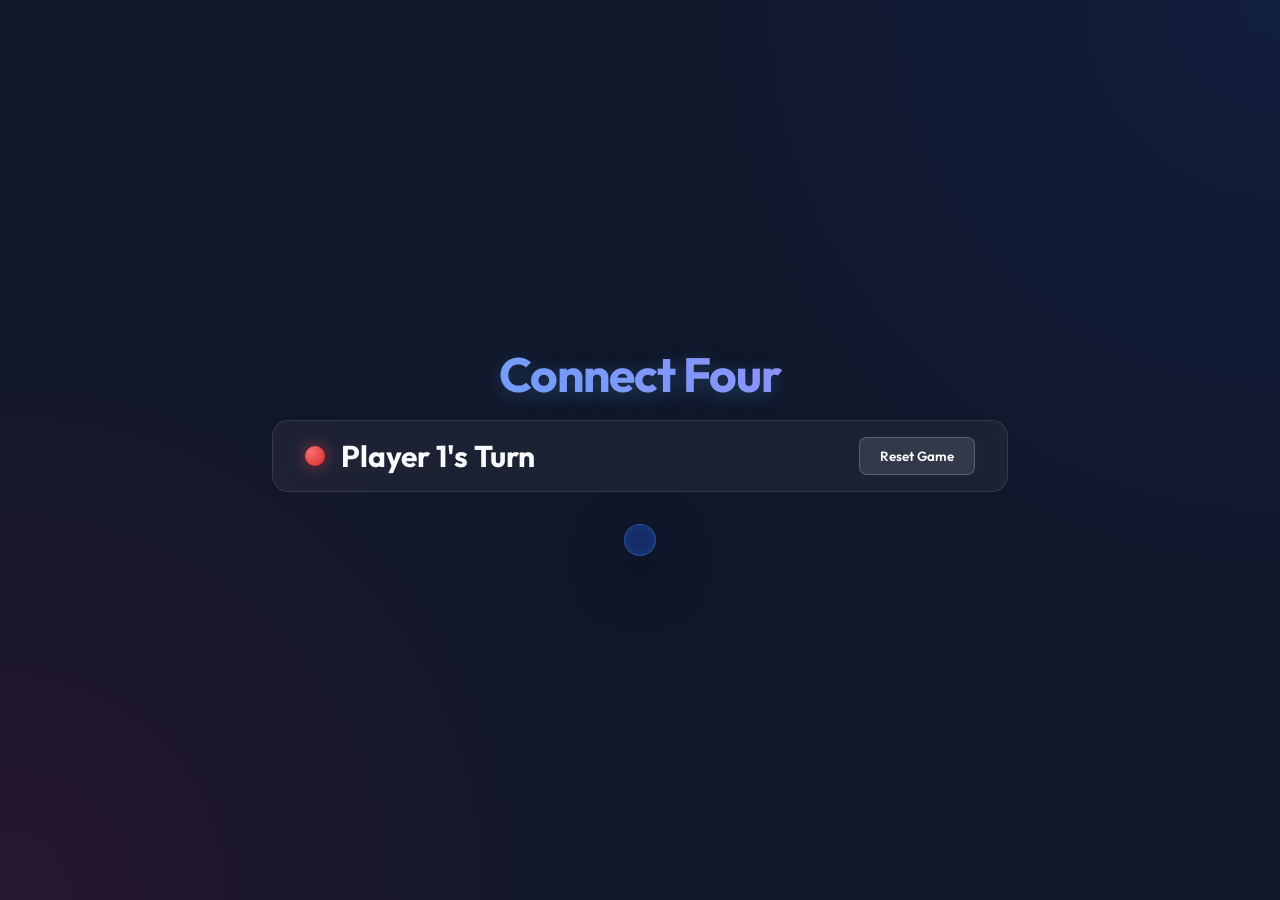
==== web_based/index.html @ a7fb1b5a "creating a similar version but in web. creating index.html and style.css. created a frontend" ====
<!DOCTYPE html>
<html lang="en">
<head>
    <meta charset="UTF-8">
    <meta name="viewport" content="width=device-width, initial-scale=1.0">
    <title>Connect Four</title>
    <meta name="description" content="A modern, web-based Connect Four game.">
    <link href="https://fonts.googleapis.com/css2?family=Outfit:wght@400;600;800&display=swap" rel="stylesheet">
    <link rel="stylesheet" href="style.css">
</head>
<body>
    <div class="game-container">
        <header>
            <h1>Connect Four</h1>
            <div class="status-panel">
                <div class="player-turn active red-turn" id="turn-indicator">
                    <span class="disc-indicator"></span>
                    <h2 id="turn-text">Player 1's Turn</h2>
                </div>
                <button id="reset-btn" class="modern-btn">Reset Game</button>
            </div>
        </header>

        <main class="board-wrapper">
            <div id="game-board" class="game-board">
                <!-- Columns and cells will be generated by JS -->
            </div>
        </main>
        
        <div id="win-modal" class="modal hidden">
            <div class="modal-content">
                <h2 id="win-message">Player 1 Wins!</h2>
                <button id="play-again-btn" class="modern-btn primary">Play Again</button>
            </div>
        </div>
    </div>
    <script src="app.js"></script>
</body>
</html>
---- web_based/style.css ----
:root {
    --bg-color: #0f172a;
    --board-bg: rgba(30, 64, 175, 0.4);
    --board-border: rgba(59, 130, 246, 0.5);
    
    --cell-empty: #0f172a;
    --cell-border: rgba(255, 255, 255, 0.1);
    
    --p1-color: #ef4444;
    --p1-gradient: radial-gradient(circle at 30% 30%, #f87171, #dc2626);
    --p1-shadow: 0 0 15px rgba(239, 68, 68, 0.6);
    
    --p2-color: #eab308;
    --p2-gradient: radial-gradient(circle at 30% 30%, #fde047, #ca8a04);
    --p2-shadow: 0 0 15px rgba(234, 179, 8, 0.6);
    
    --text-main: #f8fafc;
    --font-main: 'Outfit', sans-serif;
}

* {
    box-sizing: border-box;
    margin: 0;
    padding: 0;
}

body {
    background-color: var(--bg-color);
    color: var(--text-main);
    font-family: var(--font-main);
    min-height: 100vh;
    display: flex;
    justify-content: center;
    align-items: center;
    overflow: hidden;
    background-image: radial-gradient(circle at top right, rgba(30,58,138,0.2) 0%, transparent 40%),
                      radial-gradient(circle at bottom left, rgba(131,24,67,0.2) 0%, transparent 40%);
}

.game-container {
    display: flex;
    flex-direction: column;
    align-items: center;
    gap: 2rem;
    padding: 2rem;
    width: 100%;
    max-width: 800px;
}

header {
    text-align: center;
    width: 100%;
}

h1 {
    font-size: 3rem;
    margin-bottom: 1rem;
    letter-spacing: -1px;
    background: linear-gradient(90deg, #60a5fa, #a78bfa);
    -webkit-background-clip: text;
    -webkit-text-fill-color: transparent;
    text-shadow: 0 4px 20px rgba(96, 165, 250, 0.3);
}

.status-panel {
    display: flex;
    justify-content: space-between;
    align-items: center;
    background: rgba(255, 255, 255, 0.05);
    padding: 1rem 2rem;
    border-radius: 16px;
    backdrop-filter: blur(10px);
    border: 1px solid rgba(255, 255, 255, 0.1);
}

.player-turn {
    display: flex;
    align-items: center;
    gap: 1rem;
    font-size: 1.25rem;
    font-weight: 600;
}

.disc-indicator {
    width: 20px;
    height: 20px;
    border-radius: 50%;
    transition: all 0.3s ease;
}

.red-turn .disc-indicator {
    background: var(--p1-gradient);
    box-shadow: var(--p1-shadow);
}

.yellow-turn .disc-indicator {
    background: var(--p2-gradient);
    box-shadow: var(--p2-shadow);
}

.modern-btn {
    background: rgba(255, 255, 255, 0.1);
    color: white;
    border: 1px solid rgba(255, 255, 255, 0.2);
    padding: 10px 20px;
    border-radius: 8px;
    font-family: var(--font-main);
    font-weight: 600;
    cursor: pointer;
    transition: all 0.2s ease;
}

.modern-btn:hover {
    background: rgba(255, 255, 255, 0.2);
    transform: translateY(-2px);
}

.modern-btn.primary {
    background: #3b82f6;
    border-color: #2563eb;
}

.modern-btn.primary:hover {
    background: #2563eb;
}

.game-board {
    display: flex;
    gap: 10px;
    background: var(--board-bg);
    padding: 15px;
    border-radius: 20px;
    backdrop-filter: blur(12px);
    border: 1px solid var(--board-border);
    box-shadow: 0 20px 50px rgba(0, 0, 0, 0.5), 
                inset 0 0 20px rgba(59, 130, 246, 0.2);
}

.column {
    display: flex;
    flex-direction: column;
    gap: 10px;
    cursor: pointer;
    padding: 5px;
    border-radius: 40px;
    transition: background 0.3s;
}

.column:hover {
    background: rgba(255, 255, 255, 0.05);
}

.cell {
    width: 70px;
    height: 70px;
    background: var(--cell-empty);
    border-radius: 50%;
    position: relative;
    box-shadow: inset 0 5px 10px rgba(0,0,0,0.6),
                inset 0 -2px 5px rgba(255,255,255,0.1);
    display: flex;
    justify-content: center;
    align-items: center;
}

.disc {
    width: 60px;
    height: 60px;
    border-radius: 50%;
    transform: scale(0);
    transition: transform 0.4s cubic-bezier(0.175, 0.885, 0.32, 1.275), background 0.3s ease;
}

.disc.p1 {
    background: var(--p1-gradient);
    box-shadow: var(--p1-shadow);
    transform: scale(1);
}

.disc.p2 {
    background: var(--p2-gradient);
    box-shadow: var(--p2-shadow);
    transform: scale(1);
}

.modal {
    position: fixed;
    inset: 0;
    background: rgba(0, 0, 0, 0.8);
    backdrop-filter: blur(8px);
    display: flex;
    justify-content: center;
    align-items: center;
    z-index: 100;
    opacity: 1;
    transition: opacity 0.3s ease;
}

.modal.hidden {
    opacity: 0;
    pointer-events: none;
}

.modal-content {
    background: rgba(30, 41, 59, 0.9);
    padding: 3rem;
    border-radius: 24px;
    border: 1px solid rgba(255, 255, 255, 0.1);
    text-align: center;
    transform: scale(1);
    transition: transform 0.3s cubic-bezier(0.34, 1.56, 0.64, 1);
}

.modal.hidden .modal-content {
    transform: scale(0.9);
}

#win-message {
    font-size: 2.5rem;
    margin-bottom: 2rem;
    text-shadow: 0 0 20px rgba(255,255,255,0.2);
}

/* Responsive adjustments */
@media (max-width: 700px) {
    .cell {
        width: 45px;
        height: 45px;
    }
    .disc {
        width: 38px;
        height: 38px;
    }
    h1 { font-size: 2rem; }
    .status-panel { flex-direction: column; gap: 1rem; }
}
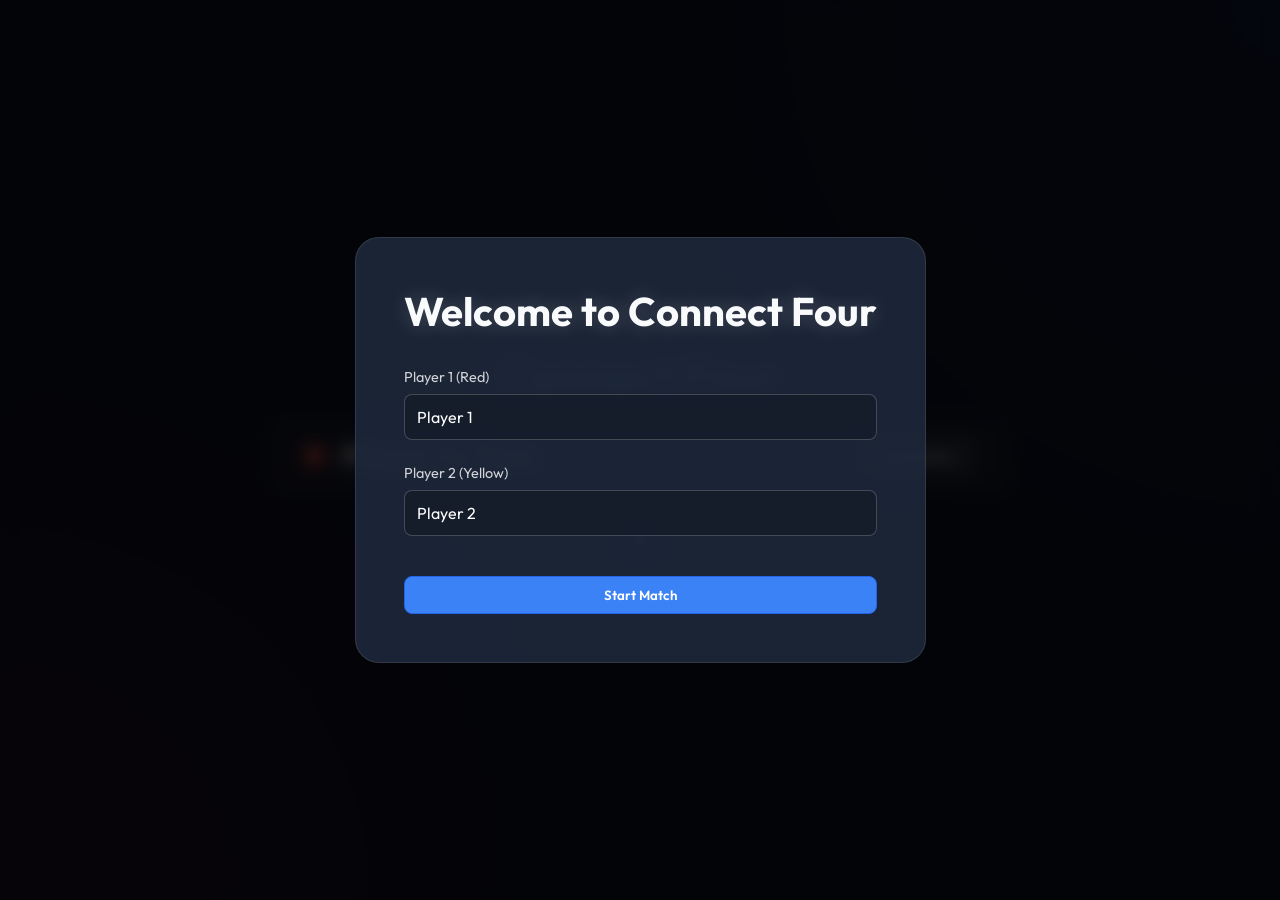
==== commit 33ccc72f: "implementing the save result in txt" ====
--- a/web_based/index.html
+++ b/web_based/index.html
@@ -27,9 +27,26 @@
             </div>
         </main>
         
+        <!-- Start Modal (asks for names) -->
+        <div id="start-modal" class="modal">
+            <div class="modal-content">
+                <h2 id="win-message" style="margin-bottom: 2rem; font-size: 2.5rem; text-shadow: 0 0 20px rgba(255,255,255,0.2);">Welcome to Connect Four</h2>
+                <div class="input-group">
+                    <label for="p1-name">Player 1 (Red)</label>
+                    <input type="text" id="p1-name" placeholder="Enter Name" value="Player 1">
+                </div>
+                <div class="input-group">
+                    <label for="p2-name">Player 2 (Yellow)</label>
+                    <input type="text" id="p2-name" placeholder="Enter Name" value="Player 2">
+                </div>
+                <button id="start-btn" class="modern-btn primary" style="width: 100%; margin-top: 1rem;">Start Match</button>
+            </div>
+        </div>
+
+        <!-- Win/Draw Modal -->
         <div id="win-modal" class="modal hidden">
             <div class="modal-content">
-                <h2 id="win-message">Player 1 Wins!</h2>
+                <h2 id="end-message">Player 1 Wins!</h2>
                 <button id="play-again-btn" class="modern-btn primary">Play Again</button>
             </div>
         </div>
--- a/web_based/style.css
+++ b/web_based/style.css
@@ -209,16 +209,44 @@
     text-align: center;
     transform: scale(1);
     transition: transform 0.3s cubic-bezier(0.34, 1.56, 0.64, 1);
+    min-width: 350px;
 }
 
 .modal.hidden .modal-content {
     transform: scale(0.9);
 }
 
-#win-message {
+#end-message {
     font-size: 2.5rem;
     margin-bottom: 2rem;
     text-shadow: 0 0 20px rgba(255,255,255,0.2);
+}
+
+/* Added inputs for player names */
+.input-group {
+    margin-bottom: 1.5rem;
+    text-align: left;
+}
+.input-group label {
+    display: block;
+    margin-bottom: 0.5rem;
+    color: rgba(255,255,255,0.8);
+    font-size: 0.9rem;
+}
+.input-group input {
+    width: 100%;
+    padding: 12px;
+    border-radius: 8px;
+    background: rgba(0,0,0,0.2);
+    border: 1px solid rgba(255,255,255,0.2);
+    color: white;
+    font-family: var(--font-main);
+    font-size: 1rem;
+    outline: none;
+    transition: border-color 0.3s;
+}
+.input-group input:focus {
+    border-color: #3b82f6;
 }
 
 /* Responsive adjustments */
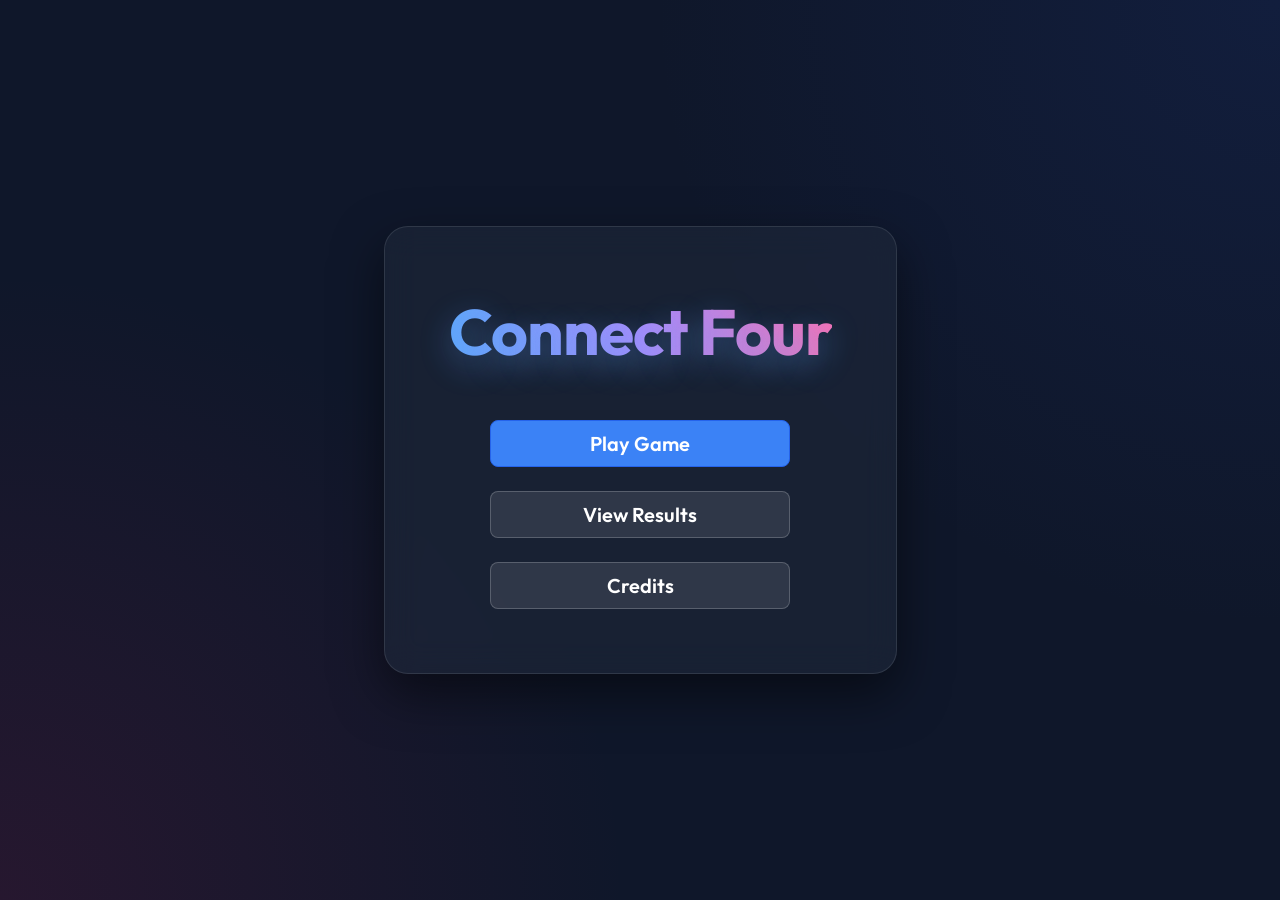
==== commit 7ad7e539: "saved the results in json format" ====
--- a/web_based/index.html
+++ b/web_based/index.html
@@ -1,5 +1,6 @@
 <!DOCTYPE html>
 <html lang="en">
+
 <head>
     <meta charset="UTF-8">
     <meta name="viewport" content="width=device-width, initial-scale=1.0">
@@ -8,49 +9,108 @@
     <link href="https://fonts.googleapis.com/css2?family=Outfit:wght@400;600;800&display=swap" rel="stylesheet">
     <link rel="stylesheet" href="style.css">
 </head>
+
 <body>
-    <div class="game-container">
-        <header>
-            <h1>Connect Four</h1>
-            <div class="status-panel">
-                <div class="player-turn active red-turn" id="turn-indicator">
-                    <span class="disc-indicator"></span>
-                    <h2 id="turn-text">Player 1's Turn</h2>
-                </div>
-                <button id="reset-btn" class="modern-btn">Reset Game</button>
-            </div>
-        </header>
 
-        <main class="board-wrapper">
-            <div id="game-board" class="game-board">
-                <!-- Columns and cells will be generated by JS -->
-            </div>
-        </main>
-        
-        <!-- Start Modal (asks for names) -->
-        <div id="start-modal" class="modal">
-            <div class="modal-content">
-                <h2 id="win-message" style="margin-bottom: 2rem; font-size: 2.5rem; text-shadow: 0 0 20px rgba(255,255,255,0.2);">Welcome to Connect Four</h2>
-                <div class="input-group">
-                    <label for="p1-name">Player 1 (Red)</label>
-                    <input type="text" id="p1-name" placeholder="Enter Name" value="Player 1">
-                </div>
-                <div class="input-group">
-                    <label for="p2-name">Player 2 (Yellow)</label>
-                    <input type="text" id="p2-name" placeholder="Enter Name" value="Player 2">
-                </div>
-                <button id="start-btn" class="modern-btn primary" style="width: 100%; margin-top: 1rem;">Start Match</button>
-            </div>
-        </div>
-
-        <!-- Win/Draw Modal -->
-        <div id="win-modal" class="modal hidden">
-            <div class="modal-content">
-                <h2 id="end-message">Player 1 Wins!</h2>
-                <button id="play-again-btn" class="modern-btn primary">Play Again</button>
+    <!-- MAIN MENU -->
+    <div id="main-menu" class="screen active-screen">
+        <div class="menu-container">
+            <h1 class="main-title">Connect Four</h1>
+            <div class="menu-buttons">
+                <button id="menu-play-btn" class="modern-btn primary large-btn">Play Game</button>
+                <button id="menu-results-btn" class="modern-btn large-btn">View Results</button>
+                <button id="menu-credits-btn" class="modern-btn large-btn">Credits</button>
             </div>
         </div>
     </div>
+
+    <!-- PLAYER SETUP -->
+    <div id="name-input-screen" class="screen hidden-screen">
+        <div class="modal-content">
+            <h2 style="margin-bottom: 2rem; font-size: 2.5rem; text-shadow: 0 0 20px rgba(255,255,255,0.2);">Player
+                Setup</h2>
+            <div class="input-group">
+                <label for="p1-name">Player 1 (Red)</label>
+                <input type="text" id="p1-name" placeholder="Enter Name" value="Player 1">
+            </div>
+            <div class="input-group">
+                <label for="p2-name">Player 2 (Yellow)</label>
+                <input type="text" id="p2-name" placeholder="Enter Name" value="Player 2">
+            </div>
+            <div style="display: flex; gap: 10px; margin-top: 1.5rem;">
+                <button id="back-to-menu-btn" class="modern-btn" style="flex: 1;">Back</button>
+                <button id="start-match-btn" class="modern-btn primary" style="flex: 2;">Start Match</button>
+            </div>
+        </div>
+    </div>
+
+    <!-- GAME SCREEN -->
+    <div id="game-screen" class="screen hidden-screen">
+        <div class="game-container">
+            <header>
+                <h1>Connect Four</h1>
+                <div class="status-panel">
+                    <div class="player-turn active red-turn" id="turn-indicator">
+                        <span class="disc-indicator"></span>
+                        <h2 id="turn-text">Player 1's Turn</h2>
+                    </div>
+                    <div style="display: flex; gap: 10px;">
+                        <button id="reset-btn" class="modern-btn">Restart</button>
+                        <button id="quit-btn" class="modern-btn">Quit</button>
+                    </div>
+                </div>
+            </header>
+
+            <main class="board-wrapper">
+                <div id="game-board" class="game-board">
+                    <!-- Columns and cells dynamically generated -->
+                </div>
+            </main>
+        </div>
+    </div>
+
+    <!-- RESULTS MODAL -->
+    <div id="results-modal" class="modal hidden-modal">
+        <div class="modal-content results-content">
+            <h2>Match History</h2>
+            <div id="results-list" class="results-list">
+                <!-- Results populated dynamically -->
+            </div>
+            <div style="display: flex; gap: 10px; justify-content: center; margin-top: 1rem;">
+                <button id="download-all-results-btn" class="modern-btn primary">Download All (JSON)</button>
+                <button id="close-results-btn" class="modern-btn">Close</button>
+            </div>
+        </div>
+    </div>
+
+    <!-- CREDITS MODAL -->
+    <div id="credits-modal" class="modal hidden-modal">
+        <div class="modal-content">
+            <h2 style="margin-bottom: 1.5rem;">Credits</h2>
+            <p style="margin-bottom: 20px; line-height: 1.6; color: rgba(255,255,255,0.8); text-align: left;">
+                <strong>Connect Four Game</strong><br><br>
+                Abdulrahman Nisar<br>
+                Muhammad Danial Zaheer<br>
+                Abdullah Habib<br>
+
+            </p>
+            <button id="close-credits-btn" class="modern-btn primary" style="width: 100%;">Close</button>
+        </div>
+    </div>
+
+    <!-- WIN MODAL -->
+    <div id="win-modal" class="modal hidden-modal">
+        <div class="modal-content">
+            <h2 id="end-message">Player 1 Wins!</h2>
+            <p style="margin-bottom: 1.5rem; color: #94a3b8;">Match stored sequentially in History & JSON Downloads.</p>
+            <div style="display: flex; gap: 10px; justify-content: center;">
+                <button id="play-again-btn" class="modern-btn primary">Play Again</button>
+                <button id="win-menu-btn" class="modern-btn">Menu</button>
+            </div>
+        </div>
+    </div>
+
     <script src="app.js"></script>
 </body>
-</html>
+
+</html>
--- a/web_based/style.css
+++ b/web_based/style.css
@@ -29,12 +29,69 @@
     color: var(--text-main);
     font-family: var(--font-main);
     min-height: 100vh;
-    display: flex;
-    justify-content: center;
-    align-items: center;
     overflow: hidden;
+    position: relative;
     background-image: radial-gradient(circle at top right, rgba(30,58,138,0.2) 0%, transparent 40%),
                       radial-gradient(circle at bottom left, rgba(131,24,67,0.2) 0%, transparent 40%);
+}
+
+.screen {
+    display: flex;
+    justify-content: center;
+    align-items: center;
+    width: 100%;
+    min-height: 100vh;
+    position: absolute;
+    top: 0;
+    left: 0;
+    transition: opacity 0.4s ease, transform 0.4s ease;
+}
+
+.hidden-screen {
+    opacity: 0;
+    pointer-events: none;
+    transform: scale(0.95);
+    z-index: -1;
+}
+
+.active-screen {
+    opacity: 1;
+    pointer-events: all;
+    transform: scale(1);
+    z-index: 10;
+}
+
+.menu-container {
+    background: rgba(30, 41, 59, 0.6);
+    padding: 4rem;
+    border-radius: 24px;
+    border: 1px solid rgba(255, 255, 255, 0.1);
+    backdrop-filter: blur(16px);
+    text-align: center;
+    box-shadow: 0 20px 50px rgba(0, 0, 0, 0.5);
+}
+
+.main-title {
+    font-size: 4rem;
+    margin-bottom: 3rem;
+    background: linear-gradient(90deg, #60a5fa, #a78bfa, #f472b6);
+    -webkit-background-clip: text;
+    -webkit-text-fill-color: transparent;
+    text-shadow: 0 10px 30px rgba(96, 165, 250, 0.4);
+}
+
+.menu-buttons {
+    display: flex;
+    flex-direction: column;
+    gap: 1.5rem;
+    width: 300px;
+    margin: 0 auto;
+}
+
+.large-btn {
+    padding: 15px 30px;
+    font-size: 1.25rem;
+    border-radius: 12px;
 }
 
 .game-container {
@@ -196,7 +253,7 @@
     transition: opacity 0.3s ease;
 }
 
-.modal.hidden {
+.hidden-modal {
     opacity: 0;
     pointer-events: none;
 }
@@ -212,17 +269,49 @@
     min-width: 350px;
 }
 
-.modal.hidden .modal-content {
+.hidden-modal .modal-content {
     transform: scale(0.9);
+}
+
+.results-content {
+    width: 90%;
+    max-width: 600px;
+}
+
+.results-list {
+    max-height: 400px;
+    overflow-y: auto;
+    text-align: left;
+    background: rgba(0,0,0,0.3);
+    border-radius: 12px;
+    padding: 1rem;
+    margin: 1.5rem 0;
+    border: 1px solid rgba(255,255,255,0.05);
+}
+
+.result-item {
+    padding: 1rem;
+    border-bottom: 1px solid rgba(255,255,255,0.1);
+    font-size: 0.95rem;
+}
+.result-item:last-child {
+    border-bottom: none;
+}
+.result-tag {
+    font-weight: bold;
+    color: #a78bfa;
+}
+.result-winner {
+    color: #4ade80;
+    font-weight: bold;
 }
 
 #end-message {
     font-size: 2.5rem;
-    margin-bottom: 2rem;
+    margin-bottom: 0.5rem;
     text-shadow: 0 0 20px rgba(255,255,255,0.2);
 }
 
-/* Added inputs for player names */
 .input-group {
     margin-bottom: 1.5rem;
     text-align: left;
@@ -249,16 +338,10 @@
     border-color: #3b82f6;
 }
 
-/* Responsive adjustments */
 @media (max-width: 700px) {
-    .cell {
-        width: 45px;
-        height: 45px;
-    }
-    .disc {
-        width: 38px;
-        height: 38px;
-    }
+    .cell { width: 45px; height: 45px; }
+    .disc { width: 38px; height: 38px; }
     h1 { font-size: 2rem; }
     .status-panel { flex-direction: column; gap: 1rem; }
-}
+    .main-title { font-size: 2.5rem; }
+}
